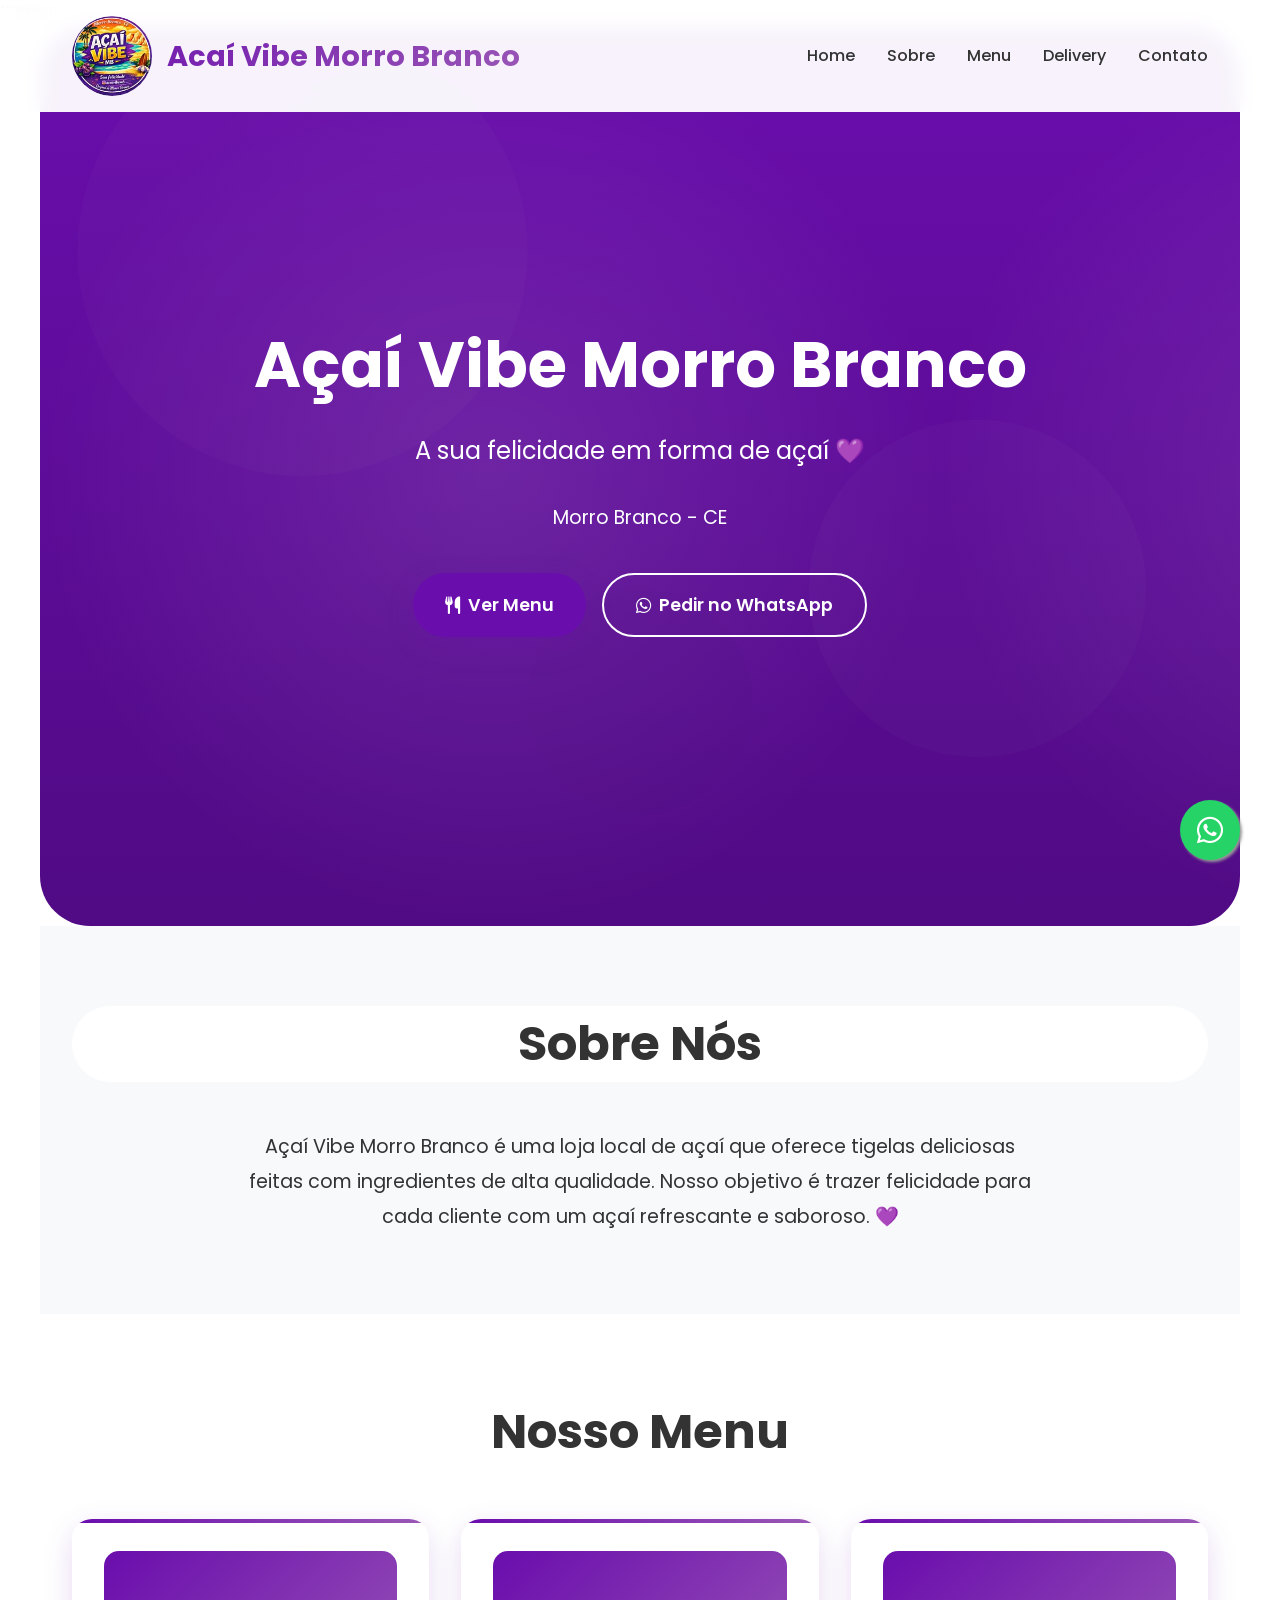
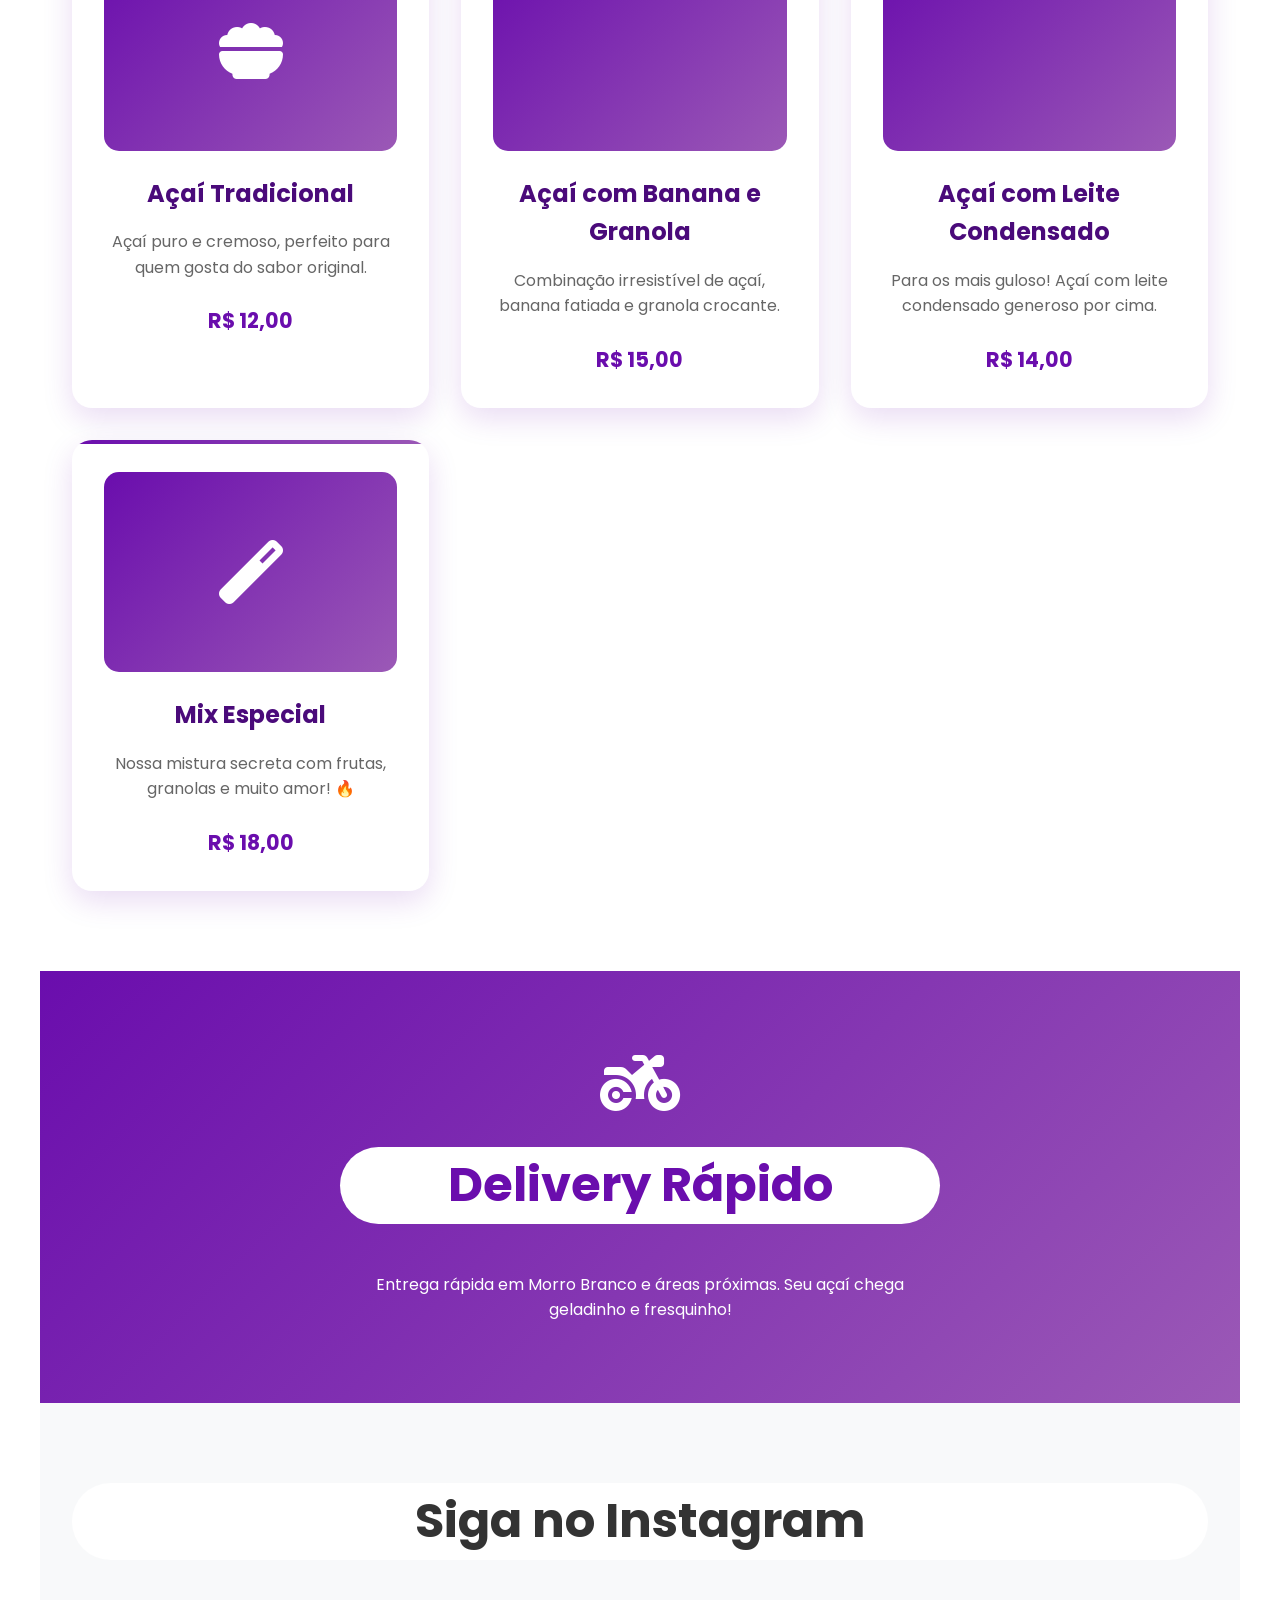
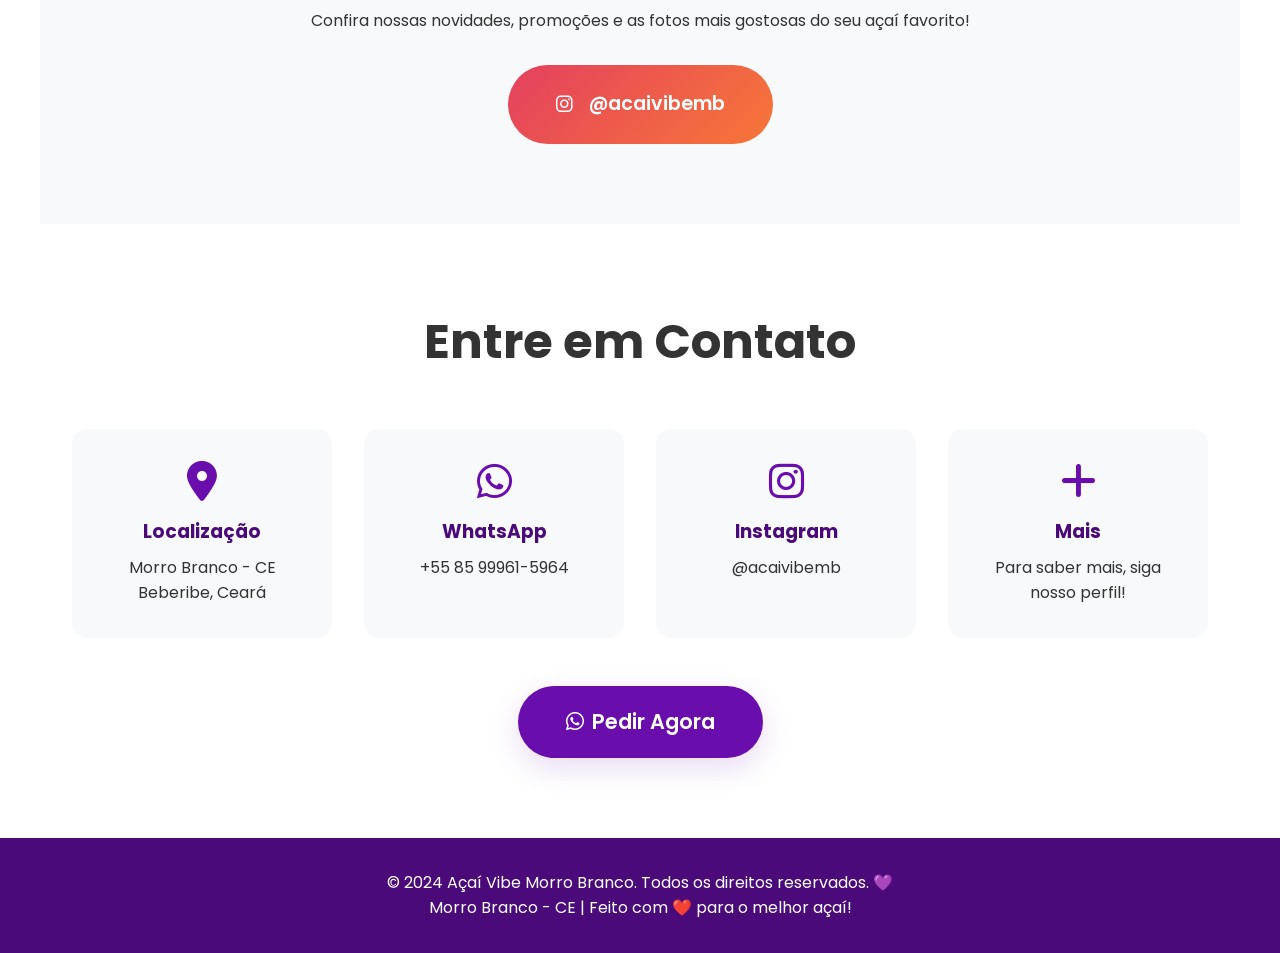
==== index.html @ 9241746a "Primeiro commit" ====
```html
<!DOCTYPE html>
<html lang="pt-BR">
<head>
    <meta charset="UTF-8">
    <meta name="viewport" content="width=device-width, initial-scale=1.0">
    <title>Açaí Vibe Morro Branco - O melhor açaí de Morro Branco!</title>
    <link href="https://fonts.googleapis.com/css2?family=Poppins:wght@300;400;500;600;700&display=swap" rel="stylesheet">
    <link rel="stylesheet" href="https://cdnjs.cloudflare.com/ajax/libs/font-awesome/6.4.0/css/all.min.css">
    <link rel="stylesheet" href="styles.css">
</head>
<body>
    <!-- Navigation -->
    <nav>
        <div class="nav-container">
            <div class="logo" >
                    <img src="./IMG/logo.jpg" alt="Logo Açaí Vibe" style="border-radius: 50%; width: 80px; height: 80px;">
                    Acaí Vibe Morro Branco
                </div>
            <ul class="nav-links">
                <li><a href="#home">Home</a></li>
                <li><a href="#about">Sobre</a></li>
                <li><a href="#menu">Menu</a></li>
                <li><a href="#delivery">Delivery</a></li>
                <li><a href="#contact">Contato</a></li>
            </ul>
            <div class="mobile-menu">
                <i class="fas fa-bars"></i>
            </div>
        </div>
    </nav>

    <!-- Hero Section -->
    <section id="home" class="hero">
        <div class="hero-content">
            <h1>Açaí Vibe Morro Branco</h1>
            <p>A sua felicidade em forma de açaí 💜</p>
            <div class="location">Morro Branco - CE</div>
            <div class="btn-group">
                <a href="#menu" class="btn btn-primary">
                    <i class="fas fa-utensils"></i> Ver Menu
                </a>
                <a href="https://wa.me/5585999615964" class="btn btn-secondary" target="_blank">
                    <i class="fab fa-whatsapp"></i> Pedir no WhatsApp
                </a>
            </div>
        </div>
    </section>

    <!-- About Section -->
    <section id="about" class="about fade-in">
        <h2 class="section-title">Sobre Nós</h2>
        <div class="about-content">
            <p>Açaí Vibe Morro Branco é uma loja local de açaí que oferece tigelas deliciosas feitas com ingredientes de alta qualidade. Nosso objetivo é trazer felicidade para cada cliente com um açaí refrescante e saboroso. 💜</p>
        </div>
    </section>

    <!-- Menu Section -->
    <section id="menu" class="fade-in">
        <h2 class="section-title">Nosso Menu</h2>
        <div class="menu-grid">
            <div class="menu-card">
                <div class="menu-image"><i class="fas fa-bowl-food"></i></div>
                <h3>Açaí Tradicional</h3>
                <p>Açaí puro e cremoso, perfeito para quem gosta do sabor original.</p>
                <div class="price">R$ 12,00</div>
            </div>
            <div class="menu-card">
                <div class="menu-image"><i class="fas fa-banana-apple"></i></div>
                <h3>Açaí com Banana e Granola</h3>
                <p>Combinação irresistível de açaí, banana fatiada e granola crocante.</p>
                <div class="price">R$ 15,00</div>
            </div>
            <div class="menu-card">
                <div class="menu-image"><i class="fas fa-milk-bottle"></i></div>
                <h3>Açaí com Leite Condensado</h3>
                <p>Para os mais guloso! Açaí com leite condensado generoso por cima.</p>
                <div class="price">R$ 14,00</div>
            </div>
            <div class="menu-card">
                <div class="menu-image"><i class="fas fa-magic"></i></div>
                <h3>Mix Especial</h3>
                <p>Nossa mistura secreta com frutas, granolas e muito amor! 🔥</p>
                <div class="price">R$ 18,00</div>
            </div>
        </div>
    </section>

    <!-- Delivery Section -->
    <section id="delivery" class="delivery fade-in">
        <div class="delivery-content">
            <div class="delivery-icon">
                <i class="fas fa-motorcycle"></i>
            </div>
            <h2 class="section-title" style="color: var(--purple);">Delivery Rápido</h2>
            <p>Entrega rápida em Morro Branco e áreas próximas. Seu açaí chega geladinho e fresquinho!</p>
        </div>
    </section>

    <!-- Instagram Section -->
    <section id="instagram" class="instagram fade-in">
        <h2 class="section-title">Siga no Instagram</h2>
        <p>Confira nossas novidades, promoções e as fotos mais gostosas do seu açaí favorito!</p>
        <a href="https://instagram.com/acaivibemb" class="instagram-link" target="_blank">
                        <i class="fab fa-instagram"></i>
            @acaivibemb
        </a>
    </section>

    <!-- Contact Section -->
    <section id="contact" class="contact fade-in">
        <h2 class="section-title">Entre em Contato</h2>
        <div class="contact-grid">
            <div class="contact-item">
                <div class="contact-icon">
                    <i class="fas fa-map-marker-alt"></i>
                </div>
                <h3>Localização</h3>
                <p>Morro Branco - CE<br>Beberibe, Ceará</p>
            </div>
            <div class="contact-item">
                <div class="contact-icon">
                    <i class="fab fa-whatsapp"></i>
                </div>
                <h3>WhatsApp</h3>
                <p>+55 85 99961-5964</p>
            </div>
            <div class="contact-item">
                <div class="contact-icon">
                    <i class="fab fa-instagram"></i>
                </div>
                <h3>Instagram</h3>
                <p>@acaivibemb</p>
            </div>
            <div class="contact-item">
                <div class="contact-icon">
                    <i class="fas fa-plus"></i>
                </div>
                <h3>Mais</h3>
                <p>Para saber mais, siga nosso perfil!</p>
            </div>
        </div>
        <div style="text-align: center; margin-top: 3rem;">
            <a href="https://wa.me/5585999615964?text=Olá!%20Gostaria%20de%20fazer%20um%20pedido%20de%20açaí%20💜" 
               class="btn btn-primary" style="font-size: 1.3rem; padding: 1.2rem 3rem;">
                <i class="fab fa-whatsapp"></i> Pedir Agora
            </a>
        </div>
    </section>

    <!-- Footer -->
    <footer>
        <p>&copy; 2024 Açaí Vibe Morro Branco. Todos os direitos reservados. 💜</p>
        <p>Morro Branco - CE | Feito com ❤️ para o melhor açaí!</p>
    </footer>

    <!-- WhatsApp Floating Button -->
    <a href="https://wa.me/5585999615964?text=Olá!%20Vi%20o%20site%20e%20quero%20fazer%20um%20pedido%20💜" 
       class="whatsapp-float" target="_blank" title="Fale conosco no WhatsApp">
        <i class="fab fa-whatsapp"></i>
    </a>

    <script>
        // Navbar scroll effect
        window.addEventListener('scroll', () => {
            const nav = document.querySelector('nav');
            if (window.scrollY > 100) {
                nav.classList.add('scrolled');
            } else {
                nav.classList.remove('scrolled');
            }
        });

        // Smooth scrolling for navigation links
        document.querySelectorAll('a[href^="#"]').forEach(anchor => {
            anchor.addEventListener('click', function (e) {
                e.preventDefault();
                const target = document.querySelector(this.getAttribute('href'));
                if (target) {
                    target.scrollIntoView({
                        behavior: 'smooth',
                        block: 'start'
                    });
                }
            });
        });

        // Intersection Observer for fade-in animations
        const observerOptions = {
            threshold: 0.1,
            rootMargin: '0px 0px -50px 0px'
        };

        const observer = new IntersectionObserver((entries) => {
            entries.forEach(entry => {
                if (entry.isIntersecting) {
                    entry.target.classList.add('visible');
                }
            });
        }, observerOptions);

        // Observe all fade-in elements
        document.querySelectorAll('.fade-in').forEach(el => {
            observer.observe(el);
        });

        // WhatsApp button click animation
        document.querySelectorAll('.whatsapp-float, .btn-secondary').forEach(btn => {
            btn.addEventListener('click', function(e) {
                // Pulse animation
                this.style.transform = 'scale(0.95)';
                setTimeout(() => {
                    this.style.transform = '';
                }, 150);
            });
        });

        // Menu cards hover animation
        document.querySelectorAll('.menu-card').forEach(card => {
            card.addEventListener('mouseenter', function() {
                this.style.transform = 'translateY(-10px) scale(1.02)';
            });
            card.addEventListener('mouseleave', function() {
                this.style.transform = 'translateY(0) scale(1)';
            });
        });

        // Mobile menu toggle (basic implementation)
        const mobileMenu = document.querySelector('.mobile-menu');
        const navLinks = document.querySelector('.nav-links');
        
        mobileMenu.addEventListener('click', () => {
            navLinks.classList.toggle('active');
            const icon = mobileMenu.querySelector('i');
            icon.classList.toggle('fa-bars');
            icon.classList.toggle('fa-times');
        });

        // Add mobile menu styles dynamically
        const mobileStyles = `
            @media (max-width: 768px) {
                .nav-links.active {
                    position: fixed;
                    top: 70px;
                    left: 0;
                    width: 100%;
                    background: white;
                    flex-direction: column;
                    padding: 2rem;
                    box-shadow: 0 10px 30px rgba(0,0,0,0.1);
                }
                .nav-links.active a {
                    padding: 1rem;
                    border-bottom: 1px solid #eee;
                }
            }
        `;
        const style = document.createElement('style');
        style.textContent = mobileStyles;
        document.head.appendChild(style);

        // Parallax effect for hero
        window.addEventListener('scroll', () => {
            const scrolled = window.pageYOffset;
            const hero = document.querySelector('.hero');
            const speed = scrolled * 0.5;
            hero.style.transform = `translateY(${speed}px)`;
        });

        // Counter animation (for future use)
        function animateCounters() {
            // Can be extended for counters in future
        }

        // Initialize
        document.addEventListener('DOMContentLoaded', () => {
            // Trigger initial animation for hero
            setTimeout(() => {
                document.querySelector('.hero-content').style.opacity = '1';
            }, 500);
        });
    </script>
</body>
</html>
---- styles.css ----
* {
     margin: 0;
     padding: 0;
     box-sizing: border-box;
 }

 body {
     font-family: 'Poppins', sans-serif;
     line-height: 1.6;
     color: #333;
     overflow-x: hidden;
 }

 .logo {
     font-size: 2.2rem;
     font-weight: bold;
     display: flex;
     align-items: center;
     gap: 15px;
     transition: transform 0.3s ease;
 }  

 /* Color Variables */
 :root {
     --purple: #6A0DAD;
     --dark-purple: #4A0A7A;
     --light-purple: #9B59B6;
     --white: #FFFFFF;
     --light-bg: #F8F9FA;
     --shadow: 0 10px 30px rgba(106, 13, 173, 0.15);
 }

 /* Navigation */
 nav {
     position: fixed;
     top: 0;
     width: 100%;
     background: rgba(255, 255, 255, 0.95);
     backdrop-filter: blur(10px);
     z-index: 1000;
     padding: 1rem 0;
     transition: all 0.3s ease;
 }

 nav.scrolled {
     padding: 0.5rem 0;
     box-shadow: var(--shadow);
 }

 .nav-container {
     max-width: 1200px;
     margin: 0 auto;
     display: flex;
     justify-content: space-between;
     align-items: center;
     padding: 0 2rem;
 }

 .logo {
     font-size: 1.8rem;
     font-weight: 700;
     background: linear-gradient(135deg, var(--purple), var(--light-purple));
     -webkit-background-clip: text;
     -webkit-text-fill-color: transparent;
     background-clip: text;
 }

 .nav-links {
     display: flex;
     list-style: none;
     gap: 2rem;
 }

 .nav-links a {
     text-decoration: none;
     color: #333;
     font-weight: 500;
     transition: color 0.3s ease;
 }

 .nav-links a:hover {
     color: var(--purple);
 }

 .mobile-menu {
     display: none;
     font-size: 1.5rem;
     cursor: pointer;
 }

 /* Hero Section */
 .hero {
     height: 100vh;
     background: linear-gradient(rgba(106, 13, 173, 0.8), rgba(74, 10, 122, 0.8)),
         url('data:image/svg+xml,<svg xmlns="http://www.w3.org/2000/svg" viewBox="0 0 1200 800"><rect fill="%236A0DAD" width="1200" height="800"/><circle fill="%239B59B6" opacity="0.3" cx="300" cy="200" r="200"/><circle fill="%23FFFFFF" opacity="0.1" cx="900" cy="500" r="150"/><circle fill="%234A0A7A" opacity="0.2" cx="600" cy="600" r="100"/></svg>');
     background-size: cover;
     background-position: center;
     display: flex;
     align-items: center;
     justify-content: center;
     text-align: center;
     color: white;
     position: relative;
     border-radius: 50px;
 }

 .hero::before {
     content: '';
     position: absolute;
     top: 0;
     left: 0;
     right: 0;
     bottom: 0;
     background: url('data:image/svg+xml,<svg xmlns="http://www.w3.org/2000/svg" viewBox="0 0 100 100"><defs><radialGradient id="a" cx="50%" cy="50%"><stop offset="0%" stop-color="%23FFFFFF" stop-opacity="0.1"/><stop offset="100%" stop-color="%23FFFFFF" stop-opacity="0"/></radialGradient></defs><circle fill="url(%23a)" cx="50" cy="50" r="50"/></svg>') repeat;
     animation: float 20s ease-in-out infinite;
 }

 @keyframes float {

     0%,
     100% {
         transform: translateY(0px);
     }

     50% {
         transform: translateY(-20px);
     }
 }

 .hero-content h1 {
     font-size: clamp(2.5rem, 5vw, 4rem);
     font-weight: 700;
     margin-bottom: 1rem;
     animation: slideInUp 1s ease-out;
 }

 .hero-content p {
     font-size: clamp(1.1rem, 2.5vw, 1.5rem);
     margin-bottom: 2rem;
     animation: slideInUp 1s ease-out 0.2s both;
 }

 .hero-content .location {
     font-size: 1.2rem;
     margin-bottom: 2.5rem;
     opacity: 0.9;
     animation: slideInUp 1s ease-out 0.4s both;
 }

 .btn-group {
     display: flex;
     gap: 1rem;
     flex-wrap: wrap;
     justify-content: center;
     animation: slideInUp 1s ease-out 0.6s both;
 }

 .btn {
     padding: 1rem 2rem;
     border: none;
     border-radius: 50px;
     font-size: 1.1rem;
     font-weight: 600;
     text-decoration: none;
     display: inline-flex;
     align-items: center;
     gap: 0.5rem;
     transition: all 0.3s ease;
     cursor: pointer;
 }

 .btn-primary {
     background: var(--purple);
     color: white;
     box-shadow: var(--shadow);
 }

 .btn-primary:hover {
     transform: translateY(-3px);
     box-shadow: 0 15px 40px rgba(106, 13, 173, 0.3);
 }

 .btn-secondary {
     background: transparent;
     color: white;
     border: 2px solid white;
 }

 .btn-secondary:hover {
     background: white;
     color: var(--purple);
     transform: translateY(-3px);
 }

 /* Sections */
 section {
     padding: 5rem 2rem;
     max-width: 1200px;
     margin: 0 auto;
 }

 .section-title {
     text-align: center;
     font-size: clamp(2rem, 4vw, 3rem);
     margin-bottom: 3rem;
     background-color: white;
     border-radius: 50px;
 }

 /* About Section */
 .about {
     background: var(--light-bg);
 }

 .about-content {
     max-width: 800px;
     margin: 0 auto;
     text-align: center;
     font-size: 1.2rem;
     line-height: 1.8;
 }

 /* Menu Section */
 .menu-grid {
     display: grid;
     grid-template-columns: repeat(auto-fit, minmax(300px, 1fr));
     gap: 2rem;
     margin-top: 3rem;
 }

 .menu-card {
     background: white;
     border-radius: 20px;
     padding: 2rem;
     text-align: center;
     box-shadow: var(--shadow);
     transition: all 0.3s ease;
     position: relative;
     overflow: hidden;
 }

 .menu-card::before {
     content: '';
     position: absolute;
     top: 0;
     left: 0;
     right: 0;
     height: 4px;
     background: linear-gradient(90deg, var(--purple), var(--light-purple));
 }

 .menu-card:hover {
     transform: translateY(-10px);
     box-shadow: 0 20px 50px rgba(106, 13, 173, 0.2);
 }

 .menu-image {
     width: 100%;
     height: 200px;
     background: linear-gradient(135deg, var(--purple), var(--light-purple));
     border-radius: 15px;
     margin-bottom: 1.5rem;
     display: flex;
     align-items: center;
     justify-content: center;
     font-size: 4rem;
     color: white;
 }

 .menu-card h3 {
     font-size: 1.5rem;
     margin-bottom: 1rem;
     color: var(--dark-purple);
 }

 .menu-card p {
     color: #666;
     margin-bottom: 1.5rem;
 }

 .price {
     font-size: 1.3rem;
     font-weight: 700;
     color: var(--purple);
 }

 /* Delivery Section */
 .delivery {
     background: linear-gradient(135deg, var(--purple), var(--light-purple));
     color: white;
     text-align: center;
 }

 .delivery-content {
     max-width: 600px;
     margin: 0 auto;
 }

 .delivery-icon {
     font-size: 4rem;
     margin-bottom: 2rem;
     animation: bounce 2s infinite;
 }

 @keyframes bounce {

     0%,
     20%,
     50%,
     80%,
     100% {
         transform: translateY(0);
     }

     40% {
         transform: translateY(-10px);
     }

     60% {
         transform: translateY(-5px);
     }
 }

 /* Instagram Section */
 .instagram {
     background: var(--light-bg);
     text-align: center;
 }

 .instagram-link {
     display: inline-flex;
     align-items: center;
     gap: 1rem;
     background: linear-gradient(135deg, #E4405F, #F77737);
     color: white;
     padding: 1.5rem 3rem;
     border-radius: 50px;
     text-decoration: none;
     font-size: 1.2rem;
     font-weight: 600;
     transition: all 0.3s ease;
     margin-top: 2rem;
 }

 .instagram-link:hover {
     transform: translateY(-3px);
     box-shadow: 0 15px 40px rgba(228, 64, 95, 0.4);
 }

 /* Contact Section */
 .contact {
     background: white;
 }

 .contact-grid {
     display: grid;
     grid-template-columns: repeat(auto-fit, minmax(250px, 1fr));
     gap: 2rem;
     margin-top: 3rem;
 }

 .contact-item {
     text-align: center;
     padding: 2rem;
     background: var(--light-bg);
     border-radius: 15px;
     transition: all 0.3s ease;
 }

 .contact-item:hover {
     transform: translateY(-5px);
     background: white;
     box-shadow: var(--shadow);
 }

 .contact-icon {
     font-size: 2.5rem;
     color: var(--purple);
     margin-bottom: 1rem;
 }

 .contact-item h3 {
     color: var(--dark-purple);
     margin-bottom: 0.5rem;
 }

 /* Footer */
 footer {
     background: var(--dark-purple);
     color: white;
     text-align: center;
     padding: 2rem;
 }

 /* Animations */
 @keyframes slideInUp {
     from {
         opacity: 0;
         transform: translateY(30px);
     }

     to {
         opacity: 1;
         transform: translateY(0);
     }
 }

 .fade-in {
     opacity: 0;
     transform: translateY(30px);
     transition: all 0.6s ease;
 }

 .fade-in.visible {
     opacity: 1;
     transform: translateY(0);
 }

 /* Responsive */
 @media (max-width: 768px) {
     .nav-links {
         display: none;
     }

     .mobile-menu {
         display: block;
     }

     .btn-group {
         flex-direction: column;
         align-items: center;
     }

     .menu-grid {
         grid-template-columns: 1fr;
     }

     section {
         padding: 3rem 1rem;
     }
 }

 /* WhatsApp Float Button */
 .whatsapp-float {
     position: fixed;
     width: 60px;
     height: 60px;
     bottom: 40px;
     right: 40px;
     background: #25D366;
     color: #FFF;
     border-radius: 50px;
     text-align: center;
     font-size: 30px;
     box-shadow: 2px 2px 3px #999;
     z-index: 100;
     animation: whatsappBounce 2s infinite;
     display: flex;
     align-items: center;
     justify-content: center;
     text-decoration: none;
 }

 .whatsapp-float:hover {
     text-decoration: none;
     color: #FFF;
     transform: scale(1.1);
 }

 @keyframes whatsappBounce {

     0%,
     20%,
     50%,
     80%,
     100% {
         transform: translateY(0);
     }

     40% {
         transform: translateY(-10px);
     }

     60% {
         transform: translateY(-5px);
     }
 }

 /* Smooth Scrolling */
 html {
     scroll-behavior: smooth;
 }
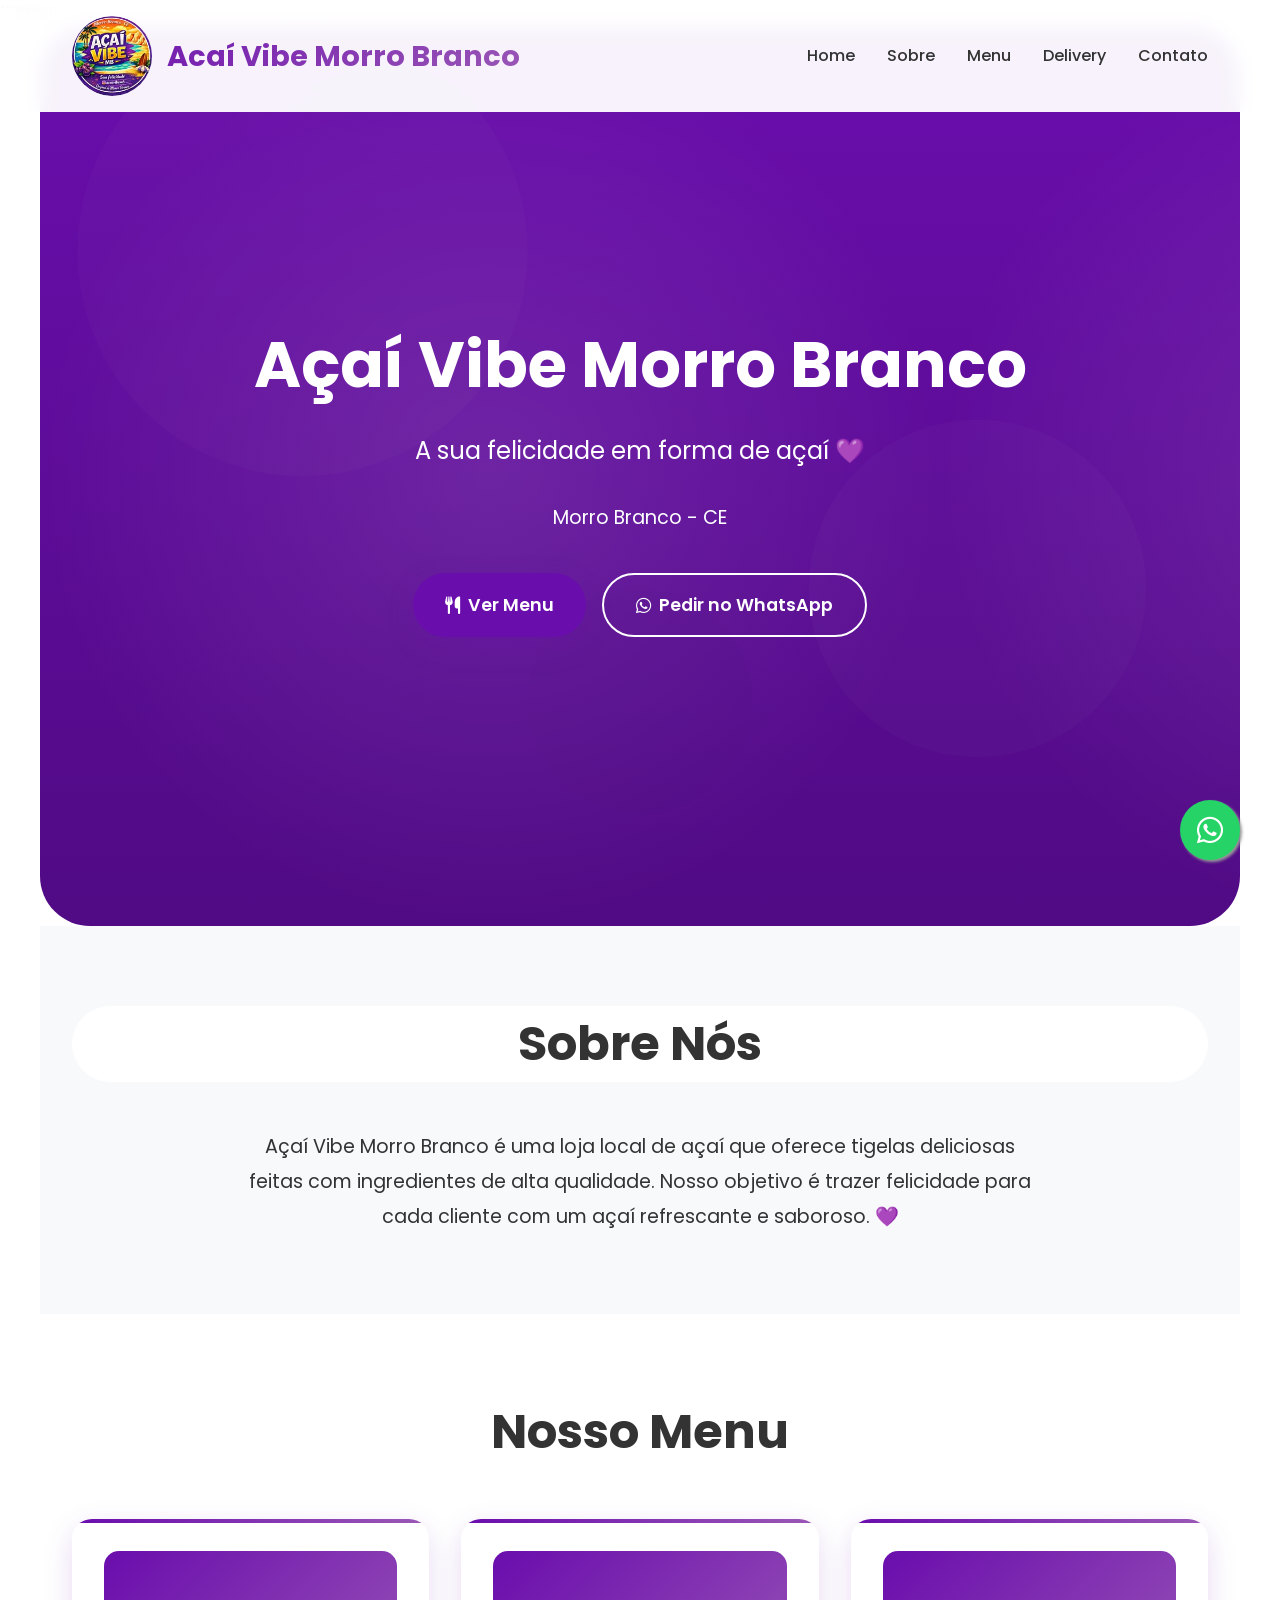
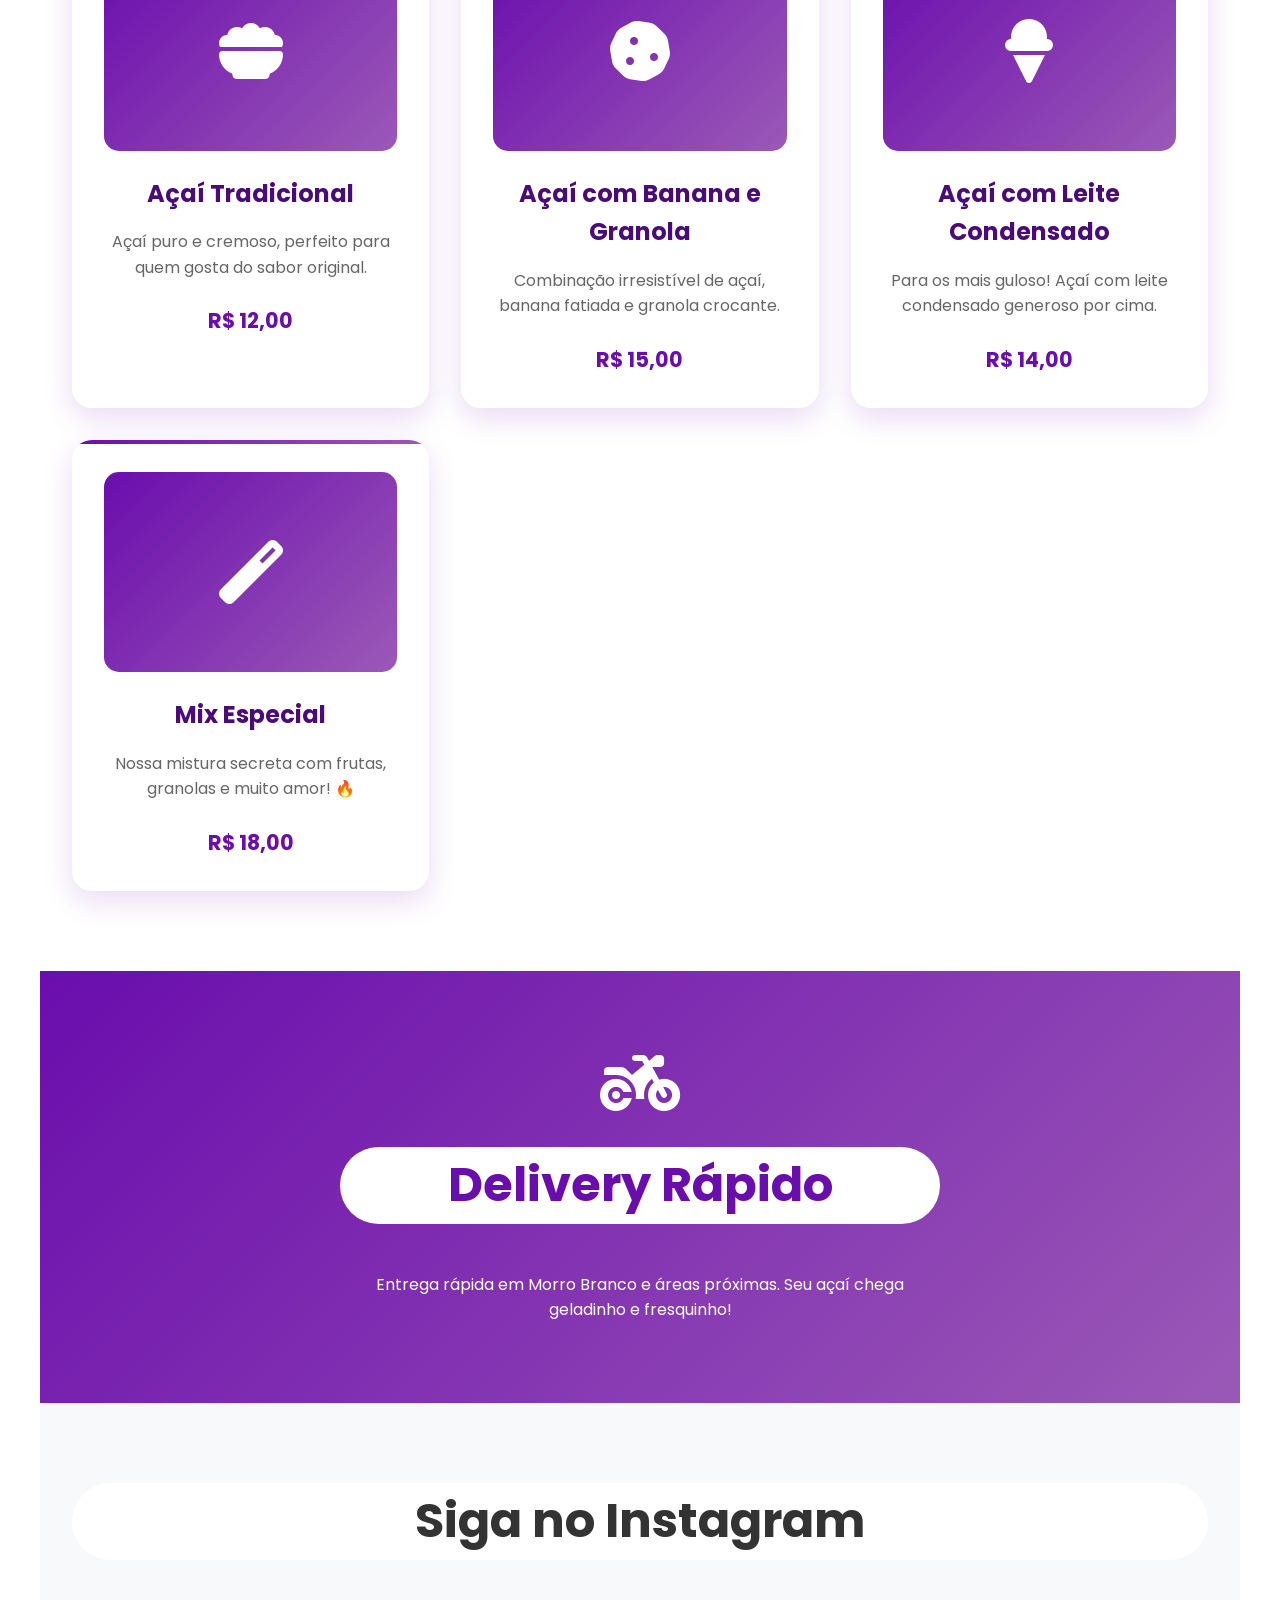
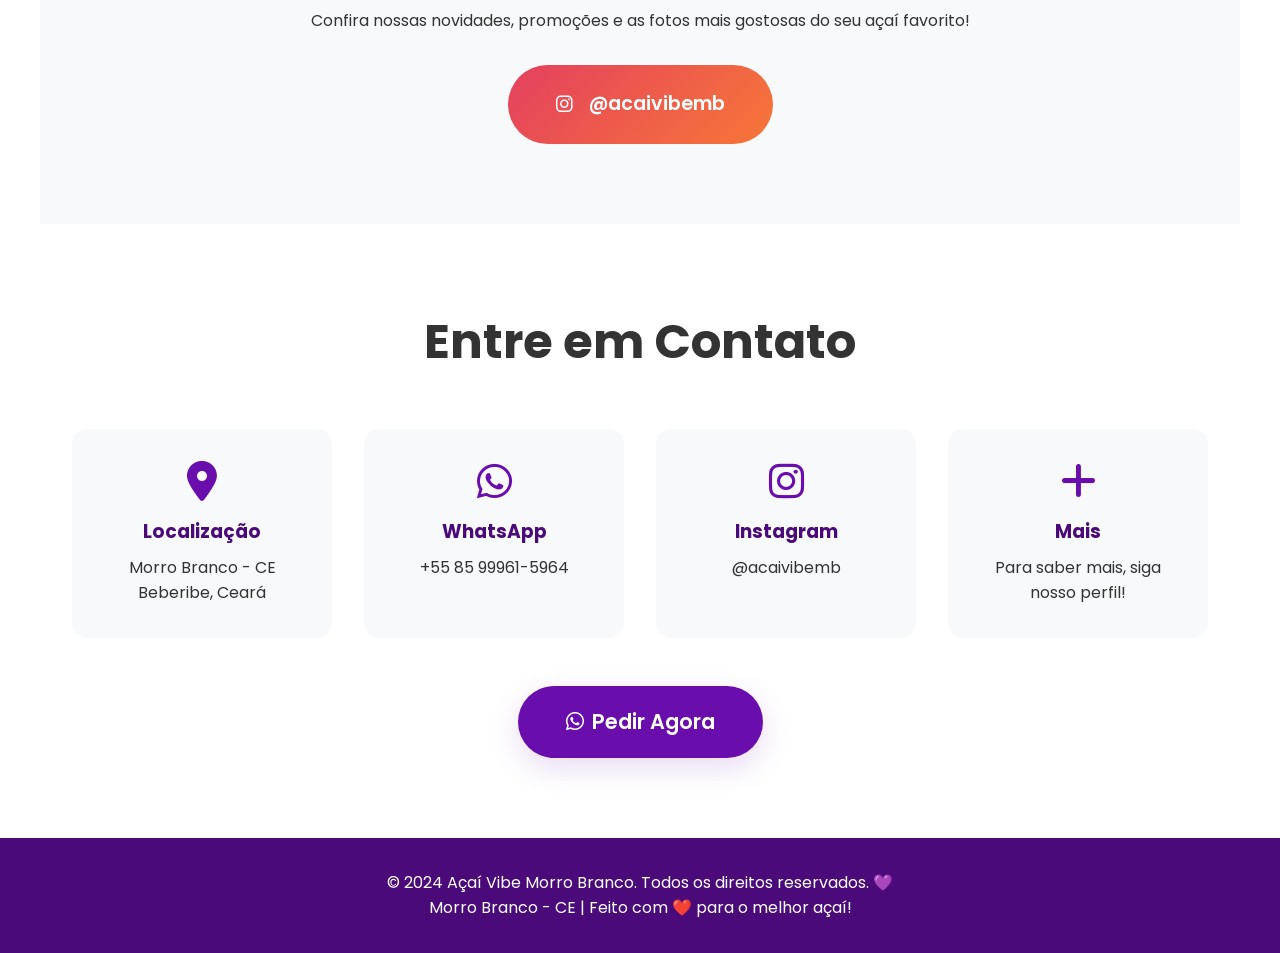
==== commit 66fb05cd: "Modifiquei umas coisinhas no código, como a adição de ícones para os itens do menu e a criação de um" ====
--- a/index.html
+++ b/index.html
@@ -8,6 +8,7 @@
     <link href="https://fonts.googleapis.com/css2?family=Poppins:wght@300;400;500;600;700&display=swap" rel="stylesheet">
     <link rel="stylesheet" href="https://cdnjs.cloudflare.com/ajax/libs/font-awesome/6.4.0/css/all.min.css">
     <link rel="stylesheet" href="styles.css">
+    <link rel="icon" type="image/png" href="./IMG/apple-touch-icon.png">
 </head>
 <body>
     <!-- Navigation -->
@@ -66,13 +67,13 @@
                 <div class="price">R$ 12,00</div>
             </div>
             <div class="menu-card">
-                <div class="menu-image"><i class="fas fa-banana-apple"></i></div>
+                <div class="menu-image"><i class="fas fa-cookie"></i></div>
                 <h3>Açaí com Banana e Granola</h3>
                 <p>Combinação irresistível de açaí, banana fatiada e granola crocante.</p>
                 <div class="price">R$ 15,00</div>
             </div>
             <div class="menu-card">
-                <div class="menu-image"><i class="fas fa-milk-bottle"></i></div>
+                <div class="menu-image"><i class="fas fa-ice-cream"></i></div>
                 <h3>Açaí com Leite Condensado</h3>
                 <p>Para os mais guloso! Açaí com leite condensado generoso por cima.</p>
                 <div class="price">R$ 14,00</div>
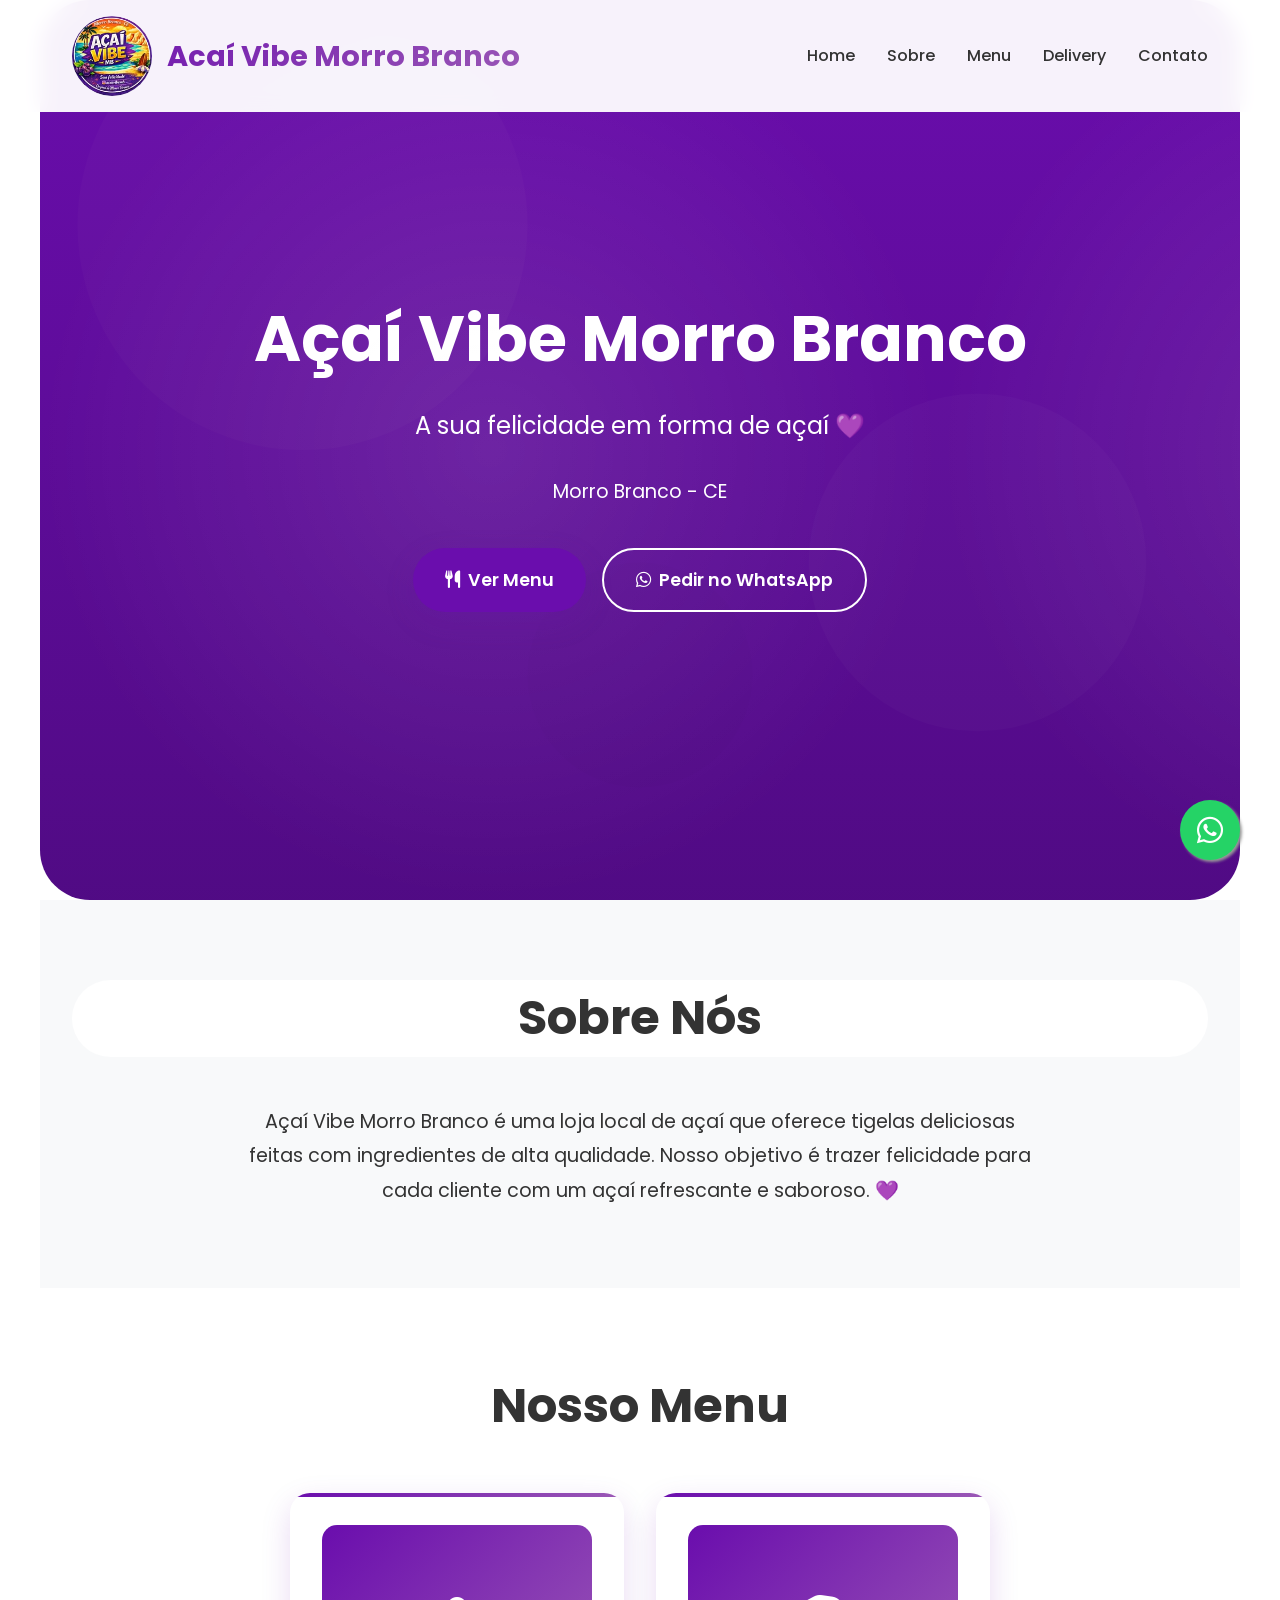
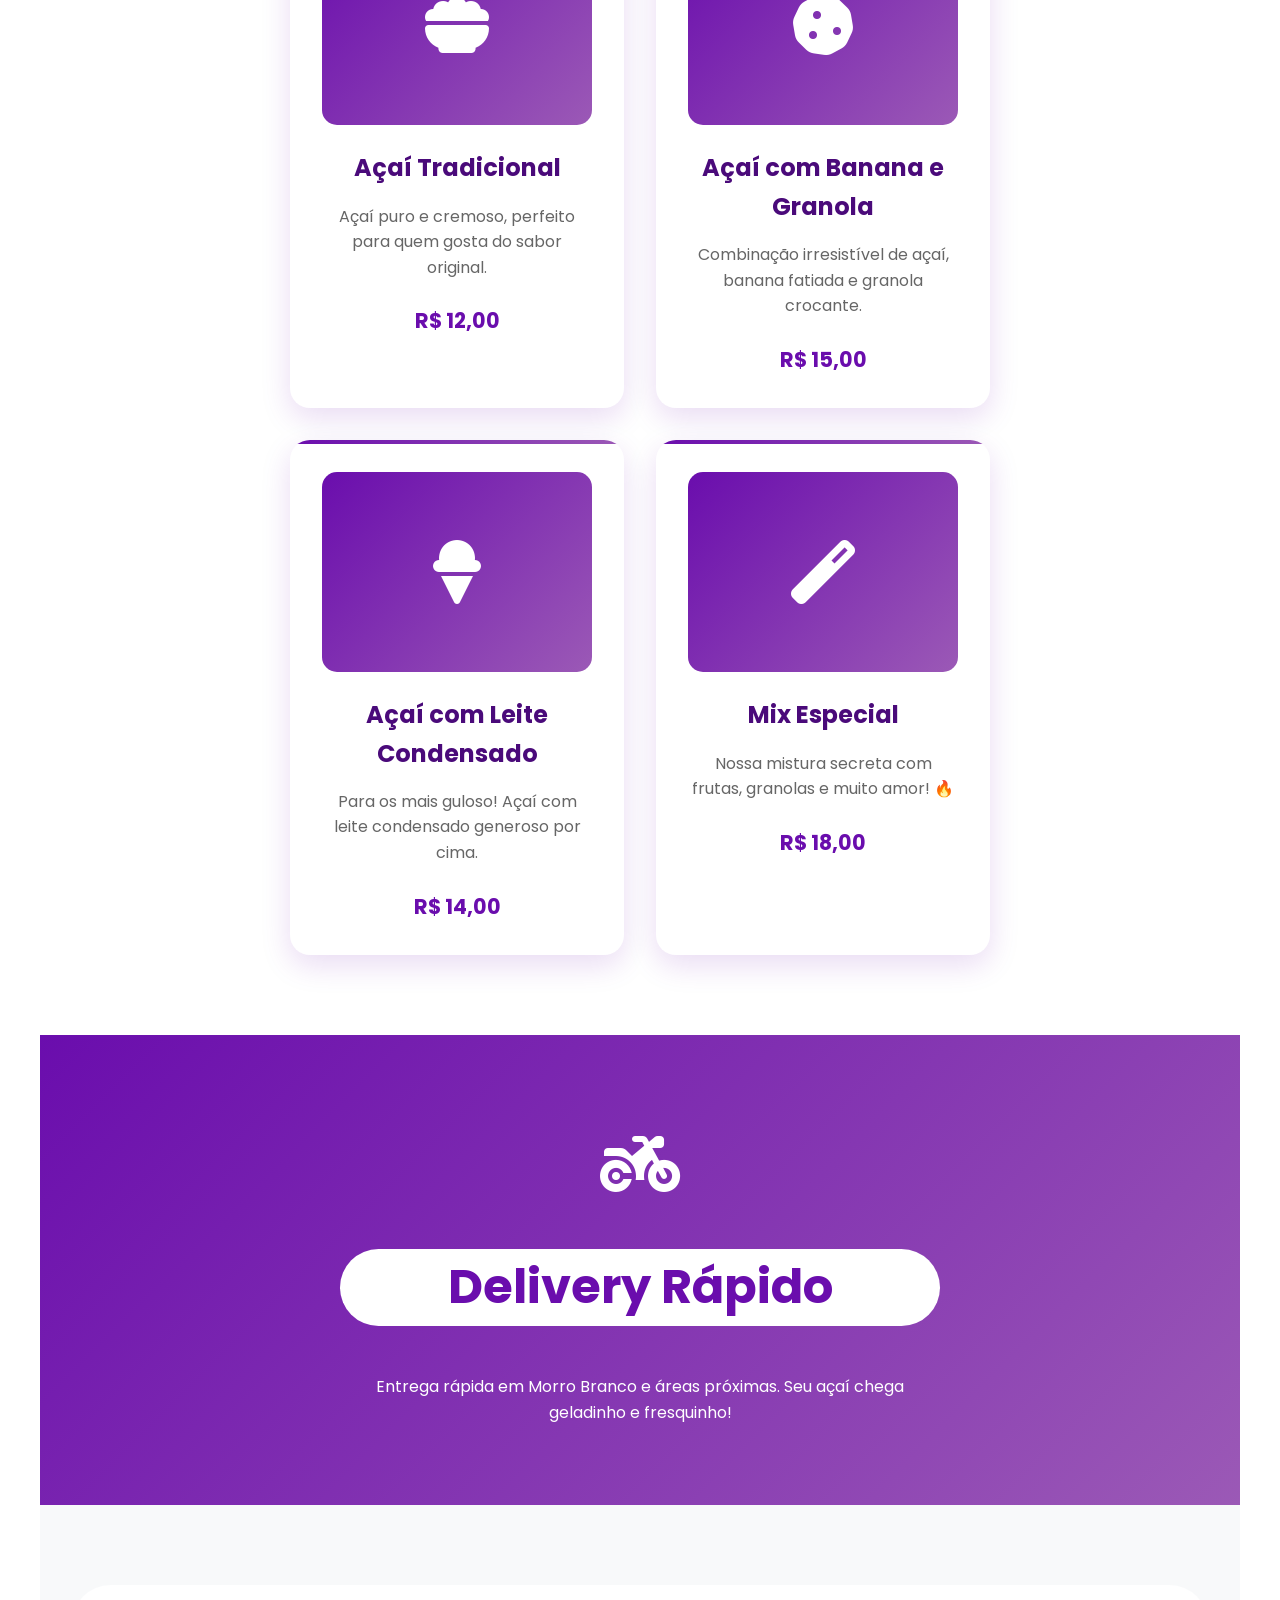
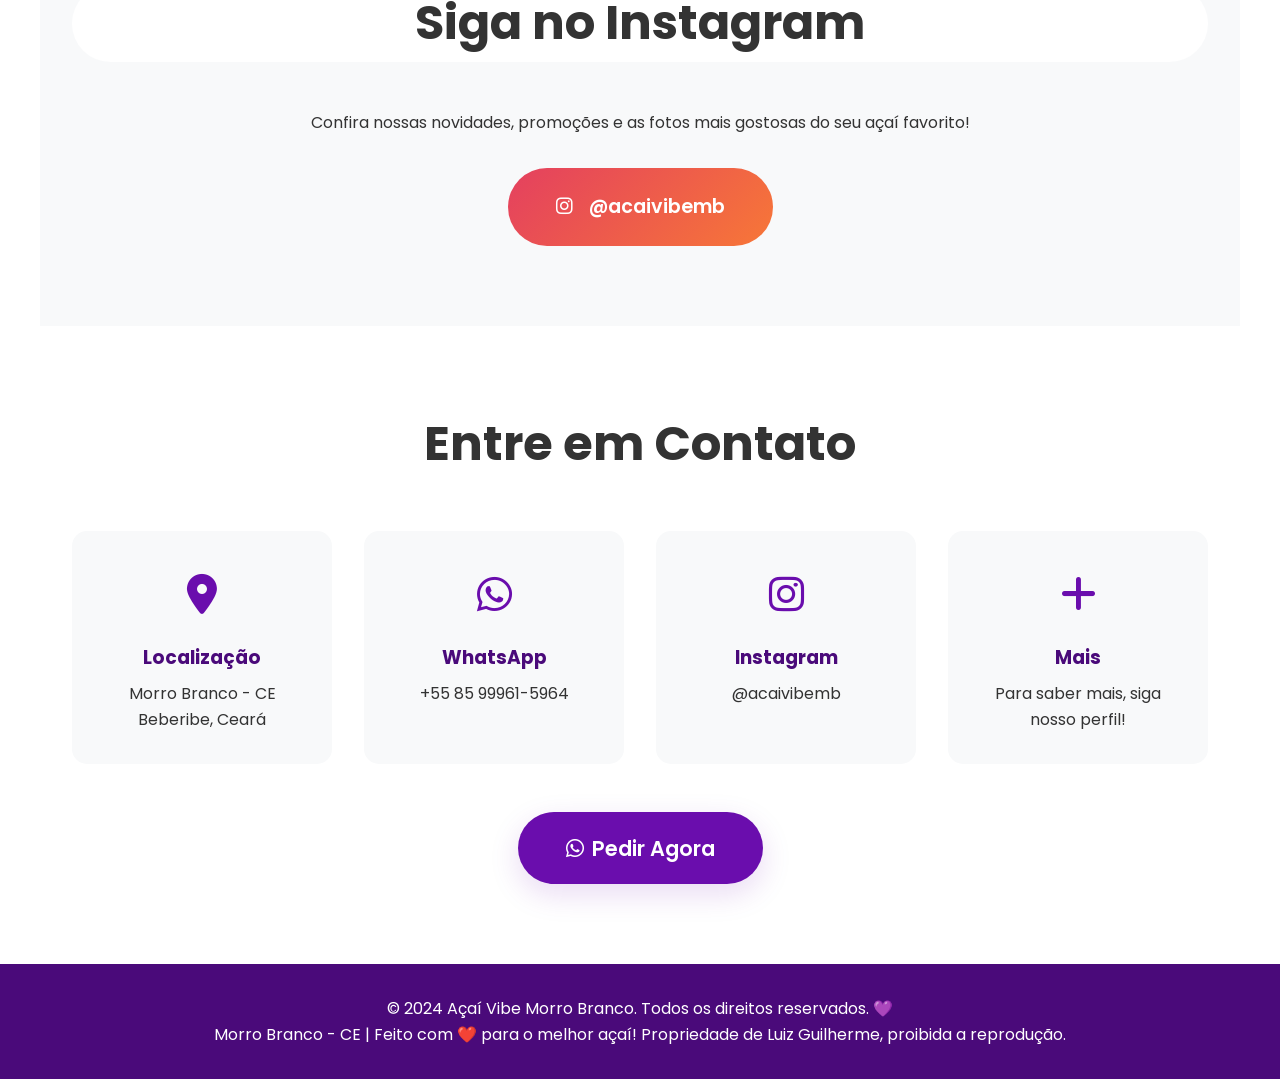
==== commit fcd6872f: "Eu adicionei um novo parágrafo no rodapé do site, destacando a localização do Açaí Vibe Morro Branco" ====
--- a/index.html
+++ b/index.html
@@ -1,23 +1,29 @@
-```html
 <!DOCTYPE html>
 <html lang="pt-BR">
+
 <head>
     <meta charset="UTF-8">
     <meta name="viewport" content="width=device-width, initial-scale=1.0">
     <title>Açaí Vibe Morro Branco - O melhor açaí de Morro Branco!</title>
-    <link href="https://fonts.googleapis.com/css2?family=Poppins:wght@300;400;500;600;700&display=swap" rel="stylesheet">
+    <link href="https://fonts.googleapis.com/css2?family=Poppins:wght@300;400;500;600;700&display=swap"
+        rel="stylesheet">
     <link rel="stylesheet" href="https://cdnjs.cloudflare.com/ajax/libs/font-awesome/6.4.0/css/all.min.css">
     <link rel="stylesheet" href="styles.css">
-    <link rel="icon" type="image/png" href="./IMG/apple-touch-icon.png">
+    <link rel="icon" type="image/png" href="./IMG/favicon.ico">
+    <link rel="apple-touch-icon" sizes="180x180" href="/apple-touch-icon.png">
+    <link rel="icon" type="image/png" sizes="32x32" href="/favicon-32x32.png">
+    <link rel="icon" type="image/png" sizes="16x16" href="/favicon-16x16.png">
+    <link rel="manifest" href="/site.webmanifest">
 </head>
+
 <body>
     <!-- Navigation -->
     <nav>
         <div class="nav-container">
-            <div class="logo" >
-                    <img src="./IMG/logo.jpg" alt="Logo Açaí Vibe" style="border-radius: 50%; width: 80px; height: 80px;">
-                    Acaí Vibe Morro Branco
-                </div>
+            <div class="logo">
+                <img src="./IMG/logo.jpg" alt="Logo Açaí Vibe" style="border-radius: 50%; width: 80px; height: 80px;">
+                Acaí Vibe Morro Branco
+            </div>
             <ul class="nav-links">
                 <li><a href="#home">Home</a></li>
                 <li><a href="#about">Sobre</a></li>
@@ -52,7 +58,9 @@
     <section id="about" class="about fade-in">
         <h2 class="section-title">Sobre Nós</h2>
         <div class="about-content">
-            <p>Açaí Vibe Morro Branco é uma loja local de açaí que oferece tigelas deliciosas feitas com ingredientes de alta qualidade. Nosso objetivo é trazer felicidade para cada cliente com um açaí refrescante e saboroso. 💜</p>
+            <p>Açaí Vibe Morro Branco é uma loja local de açaí que oferece tigelas deliciosas feitas com ingredientes de
+                alta qualidade. Nosso objetivo é trazer felicidade para cada cliente com um açaí refrescante e saboroso.
+                💜</p>
         </div>
     </section>
 
@@ -103,7 +111,7 @@
         <h2 class="section-title">Siga no Instagram</h2>
         <p>Confira nossas novidades, promoções e as fotos mais gostosas do seu açaí favorito!</p>
         <a href="https://instagram.com/acaivibemb" class="instagram-link" target="_blank">
-                        <i class="fab fa-instagram"></i>
+            <i class="fab fa-instagram"></i>
             @acaivibemb
         </a>
     </section>
@@ -142,8 +150,8 @@
             </div>
         </div>
         <div style="text-align: center; margin-top: 3rem;">
-            <a href="https://wa.me/5585999615964?text=Olá!%20Gostaria%20de%20fazer%20um%20pedido%20de%20açaí%20💜" 
-               class="btn btn-primary" style="font-size: 1.3rem; padding: 1.2rem 3rem;">
+            <a href="https://wa.me/5585999615964?text=Olá!%20Gostaria%20de%20fazer%20um%20pedido%20de%20açaí%20💜"
+                class="btn btn-primary" style="font-size: 1.3rem; padding: 1.2rem 3rem;">
                 <i class="fab fa-whatsapp"></i> Pedir Agora
             </a>
         </div>
@@ -152,12 +160,12 @@
     <!-- Footer -->
     <footer>
         <p>&copy; 2024 Açaí Vibe Morro Branco. Todos os direitos reservados. 💜</p>
-        <p>Morro Branco - CE | Feito com ❤️ para o melhor açaí!</p>
+        <p>Morro Branco - CE | Feito com ❤️ para o melhor açaí! Propriedade de Luiz Guilherme, proibida a reprodução.</p>
     </footer>
 
     <!-- WhatsApp Floating Button -->
-    <a href="https://wa.me/5585999615964?text=Olá!%20Vi%20o%20site%20e%20quero%20fazer%20um%20pedido%20💜" 
-       class="whatsapp-float" target="_blank" title="Fale conosco no WhatsApp">
+    <a href="https://wa.me/5585999615964?text=Olá!%20Vi%20o%20site%20e%20quero%20fazer%20um%20pedido%20💜"
+        class="whatsapp-float" target="_blank" title="Fale conosco no WhatsApp">
         <i class="fab fa-whatsapp"></i>
     </a>
 
@@ -207,7 +215,7 @@
 
         // WhatsApp button click animation
         document.querySelectorAll('.whatsapp-float, .btn-secondary').forEach(btn => {
-            btn.addEventListener('click', function(e) {
+            btn.addEventListener('click', function (e) {
                 // Pulse animation
                 this.style.transform = 'scale(0.95)';
                 setTimeout(() => {
@@ -218,10 +226,10 @@
 
         // Menu cards hover animation
         document.querySelectorAll('.menu-card').forEach(card => {
-            card.addEventListener('mouseenter', function() {
+            card.addEventListener('mouseenter', function () {
                 this.style.transform = 'translateY(-10px) scale(1.02)';
             });
-            card.addEventListener('mouseleave', function() {
+            card.addEventListener('mouseleave', function () {
                 this.style.transform = 'translateY(0) scale(1)';
             });
         });
@@ -229,7 +237,7 @@
         // Mobile menu toggle (basic implementation)
         const mobileMenu = document.querySelector('.mobile-menu');
         const navLinks = document.querySelector('.nav-links');
-        
+
         mobileMenu.addEventListener('click', () => {
             navLinks.classList.toggle('active');
             const icon = mobileMenu.querySelector('i');
@@ -282,4 +290,5 @@
         });
     </script>
 </body>
+
 </html>
--- a/styles.css
+++ b/styles.css
@@ -18,7 +18,7 @@
      align-items: center;
      gap: 15px;
      transition: transform 0.3s ease;
- }  
+ }
 
  /* Color Variables */
  :root {
@@ -29,6 +29,8 @@
      --light-bg: #F8F9FA;
      --shadow: 0 10px 30px rgba(106, 13, 173, 0.15);
  }
+
+
 
  /* Navigation */
  nav {
@@ -223,9 +225,24 @@
  /* Menu Section */
  .menu-grid {
      display: grid;
-     grid-template-columns: repeat(auto-fit, minmax(300px, 1fr));
+     grid-template-columns: 1fr 1fr;
+     /* Força 2 colunas */
      gap: 2rem;
      margin-top: 3rem;
+     max-width: 700px;
+     /* Opcional: limita o container para manter 2 cards por linha */
+     margin-left: auto;
+     margin-right: auto;
+ }
+
+ /* Responsivo para telas pequenas */
+ @media (max-width: 768px) {
+     .menu-grid {
+         grid-template-columns: 1fr;
+         /* 1 card por linha no mobile */
+         max-width: 100%;
+         /* Ocupa a largura total */
+     }
  }
 
  .menu-card {
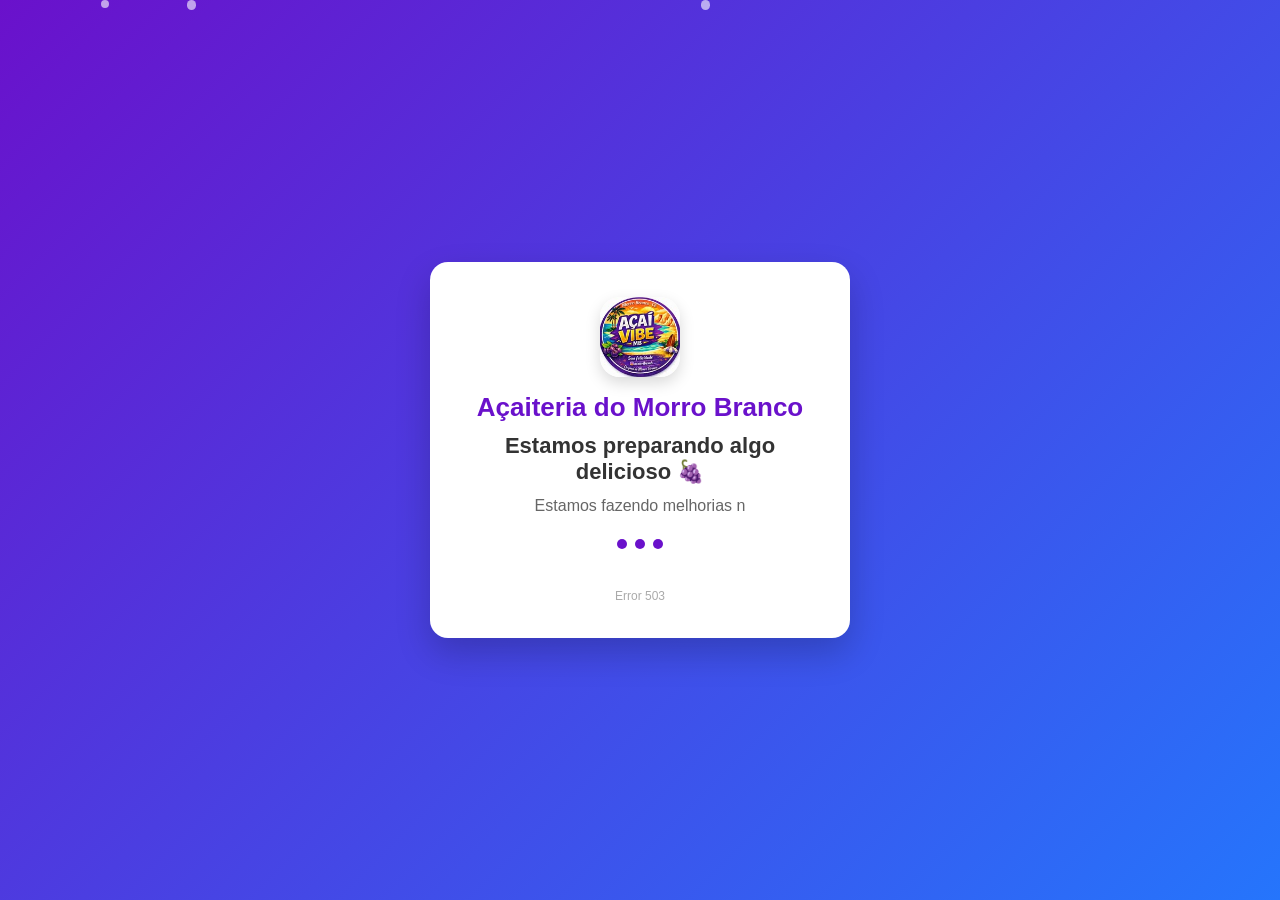
==== commit 2ad57e8c: "Coloquei o index em manutenção" ====
--- a/index.html
+++ b/index.html
@@ -2,293 +2,285 @@
 <html lang="pt-BR">
 
 <head>
+
     <meta charset="UTF-8">
     <meta name="viewport" content="width=device-width, initial-scale=1.0">
-    <title>Açaí Vibe Morro Branco - O melhor açaí de Morro Branco!</title>
-    <link href="https://fonts.googleapis.com/css2?family=Poppins:wght@300;400;500;600;700&display=swap"
-        rel="stylesheet">
-    <link rel="stylesheet" href="https://cdnjs.cloudflare.com/ajax/libs/font-awesome/6.4.0/css/all.min.css">
-    <link rel="stylesheet" href="styles.css">
-    <link rel="icon" type="image/png" href="./IMG/favicon.ico">
-    <link rel="apple-touch-icon" sizes="180x180" href="/apple-touch-icon.png">
-    <link rel="icon" type="image/png" sizes="32x32" href="/favicon-32x32.png">
-    <link rel="icon" type="image/png" sizes="16x16" href="/favicon-16x16.png">
-    <link rel="manifest" href="/site.webmanifest">
+
+    <title>Açaiteria do Morro Branco | Manutenção</title>
+
+    <style>
+        /* RESET */
+
+        * {
+            margin: 0;
+            padding: 0;
+            box-sizing: border-box;
+            font-family: Arial, Helvetica, sans-serif;
+        }
+
+        html,
+        body {
+            width: 100%;
+            min-height: 100vh;
+        }
+
+        /* BODY */
+
+        body {
+            display: flex;
+            justify-content: center;
+            align-items: center;
+            background: linear-gradient(135deg, #6a11cb, #2575fc);
+            overflow: hidden;
+            padding: 20px;
+            position: relative;
+        }
+
+        /* CARD */
+
+        .container {
+            background: white;
+            padding: 35px;
+            border-radius: 18px;
+            box-shadow: 0 15px 35px rgba(0, 0, 0, 0.2);
+            text-align: center;
+            max-width: 420px;
+            width: 100%;
+            animation: fadeUp 1s ease;
+            position: relative;
+            z-index: 2;
+        }
+
+        /* LOGO */
+
+        .logo-img {
+            display: flex;
+            justify-content: center;
+            margin-bottom: 15px;
+        }
+
+        .logo-img img {
+            width: 80px;
+            height: 80px;
+            object-fit: cover;
+            border-radius: 20px;
+            box-shadow: 0 6px 15px rgba(0, 0, 0, 0.15);
+        }
+
+        .logo {
+            font-size: 26px;
+            font-weight: bold;
+            color: #6a11cb;
+            margin-bottom: 10px;
+        }
+
+        /* TEXTOS */
+
+        h1 {
+            font-size: 22px;
+            margin-bottom: 10px;
+            color: #333;
+        }
+
+        p {
+            color: #666;
+            margin-bottom: 20px;
+            line-height: 1.4;
+            min-height: 24px;
+        }
+
+        /* LOADER */
+
+        .loader {
+            display: flex;
+            justify-content: center;
+            gap: 8px;
+        }
+
+        .loader span {
+            width: 10px;
+            height: 10px;
+            background: #6a11cb;
+            border-radius: 50%;
+            animation: bounce 1.4s infinite;
+        }
+
+        .loader span:nth-child(2) {
+            animation-delay: 0.2s;
+        }
+
+        .loader span:nth-child(3) {
+            animation-delay: 0.4s;
+        }
+
+        /* ERROR */
+
+        .error-code {
+            margin-top: 40px;
+            font-size: 12px;
+            color: #aaa;
+        }
+
+        /* PARTÍCULAS */
+
+        .particle {
+            position: fixed;
+            top: 0;
+            left: 0;
+            pointer-events: none;
+            background: white;
+            border-radius: 50%;
+            opacity: 0.6;
+            animation: float 10s linear infinite;
+        }
+
+        /* ANIMAÇÕES */
+
+        @keyframes bounce {
+
+            0%,
+            80%,
+            100% {
+                transform: scale(0);
+            }
+
+            40% {
+                transform: scale(1);
+            }
+        }
+
+        @keyframes fadeUp {
+            from {
+                opacity: 0;
+                transform: translateY(30px);
+            }
+
+            to {
+                opacity: 1;
+                transform: translateY(0);
+            }
+        }
+
+        @keyframes float {
+            0% {
+                transform: translateY(100vh) scale(0);
+                opacity: 0;
+            }
+
+            50% {
+                opacity: 0.8;
+            }
+
+            100% {
+                transform: translateY(-10vh) scale(1);
+                opacity: 0;
+            }
+        }
+
+        /* RESPONSIVO */
+
+        @media (max-width:480px) {
+
+            .container {
+                padding: 28px;
+                border-radius: 16px;
+            }
+
+            .logo {
+                font-size: 22px;
+            }
+
+            h1 {
+                font-size: 20px;
+            }
+
+            p {
+                font-size: 14px;
+            }
+
+        }
+    </style>
+
 </head>
 
 <body>
-    <!-- Navigation -->
-    <nav>
-        <div class="nav-container">
-            <div class="logo">
-                <img src="./IMG/logo.jpg" alt="Logo Açaí Vibe" style="border-radius: 50%; width: 80px; height: 80px;">
-                Acaí Vibe Morro Branco
-            </div>
-            <ul class="nav-links">
-                <li><a href="#home">Home</a></li>
-                <li><a href="#about">Sobre</a></li>
-                <li><a href="#menu">Menu</a></li>
-                <li><a href="#delivery">Delivery</a></li>
-                <li><a href="#contact">Contato</a></li>
-            </ul>
-            <div class="mobile-menu">
-                <i class="fas fa-bars"></i>
-            </div>
+
+    <div class="container">
+
+        <div class="logo-img">
+            <img src="./IMG/logo.jpg" alt="Logo Açaiteria do Morro Branco">
         </div>
-    </nav>
-
-    <!-- Hero Section -->
-    <section id="home" class="hero">
-        <div class="hero-content">
-            <h1>Açaí Vibe Morro Branco</h1>
-            <p>A sua felicidade em forma de açaí 💜</p>
-            <div class="location">Morro Branco - CE</div>
-            <div class="btn-group">
-                <a href="#menu" class="btn btn-primary">
-                    <i class="fas fa-utensils"></i> Ver Menu
-                </a>
-                <a href="https://wa.me/5585999615964" class="btn btn-secondary" target="_blank">
-                    <i class="fab fa-whatsapp"></i> Pedir no WhatsApp
-                </a>
-            </div>
+
+        <div class="logo">
+            Açaiteria do Morro Branco
         </div>
-    </section>
-
-    <!-- About Section -->
-    <section id="about" class="about fade-in">
-        <h2 class="section-title">Sobre Nós</h2>
-        <div class="about-content">
-            <p>Açaí Vibe Morro Branco é uma loja local de açaí que oferece tigelas deliciosas feitas com ingredientes de
-                alta qualidade. Nosso objetivo é trazer felicidade para cada cliente com um açaí refrescante e saboroso.
-                💜</p>
+
+        <h1>Estamos preparando algo delicioso 🍇</h1>
+
+        <p id="typing"></p>
+
+        <div class="loader">
+            <span></span>
+            <span></span>
+            <span></span>
         </div>
-    </section>
-
-    <!-- Menu Section -->
-    <section id="menu" class="fade-in">
-        <h2 class="section-title">Nosso Menu</h2>
-        <div class="menu-grid">
-            <div class="menu-card">
-                <div class="menu-image"><i class="fas fa-bowl-food"></i></div>
-                <h3>Açaí Tradicional</h3>
-                <p>Açaí puro e cremoso, perfeito para quem gosta do sabor original.</p>
-                <div class="price">R$ 12,00</div>
-            </div>
-            <div class="menu-card">
-                <div class="menu-image"><i class="fas fa-cookie"></i></div>
-                <h3>Açaí com Banana e Granola</h3>
-                <p>Combinação irresistível de açaí, banana fatiada e granola crocante.</p>
-                <div class="price">R$ 15,00</div>
-            </div>
-            <div class="menu-card">
-                <div class="menu-image"><i class="fas fa-ice-cream"></i></div>
-                <h3>Açaí com Leite Condensado</h3>
-                <p>Para os mais guloso! Açaí com leite condensado generoso por cima.</p>
-                <div class="price">R$ 14,00</div>
-            </div>
-            <div class="menu-card">
-                <div class="menu-image"><i class="fas fa-magic"></i></div>
-                <h3>Mix Especial</h3>
-                <p>Nossa mistura secreta com frutas, granolas e muito amor! 🔥</p>
-                <div class="price">R$ 18,00</div>
-            </div>
-        </div>
-    </section>
-
-    <!-- Delivery Section -->
-    <section id="delivery" class="delivery fade-in">
-        <div class="delivery-content">
-            <div class="delivery-icon">
-                <i class="fas fa-motorcycle"></i>
-            </div>
-            <h2 class="section-title" style="color: var(--purple);">Delivery Rápido</h2>
-            <p>Entrega rápida em Morro Branco e áreas próximas. Seu açaí chega geladinho e fresquinho!</p>
-        </div>
-    </section>
-
-    <!-- Instagram Section -->
-    <section id="instagram" class="instagram fade-in">
-        <h2 class="section-title">Siga no Instagram</h2>
-        <p>Confira nossas novidades, promoções e as fotos mais gostosas do seu açaí favorito!</p>
-        <a href="https://instagram.com/acaivibemb" class="instagram-link" target="_blank">
-            <i class="fab fa-instagram"></i>
-            @acaivibemb
-        </a>
-    </section>
-
-    <!-- Contact Section -->
-    <section id="contact" class="contact fade-in">
-        <h2 class="section-title">Entre em Contato</h2>
-        <div class="contact-grid">
-            <div class="contact-item">
-                <div class="contact-icon">
-                    <i class="fas fa-map-marker-alt"></i>
-                </div>
-                <h3>Localização</h3>
-                <p>Morro Branco - CE<br>Beberibe, Ceará</p>
-            </div>
-            <div class="contact-item">
-                <div class="contact-icon">
-                    <i class="fab fa-whatsapp"></i>
-                </div>
-                <h3>WhatsApp</h3>
-                <p>+55 85 99961-5964</p>
-            </div>
-            <div class="contact-item">
-                <div class="contact-icon">
-                    <i class="fab fa-instagram"></i>
-                </div>
-                <h3>Instagram</h3>
-                <p>@acaivibemb</p>
-            </div>
-            <div class="contact-item">
-                <div class="contact-icon">
-                    <i class="fas fa-plus"></i>
-                </div>
-                <h3>Mais</h3>
-                <p>Para saber mais, siga nosso perfil!</p>
-            </div>
-        </div>
-        <div style="text-align: center; margin-top: 3rem;">
-            <a href="https://wa.me/5585999615964?text=Olá!%20Gostaria%20de%20fazer%20um%20pedido%20de%20açaí%20💜"
-                class="btn btn-primary" style="font-size: 1.3rem; padding: 1.2rem 3rem;">
-                <i class="fab fa-whatsapp"></i> Pedir Agora
-            </a>
-        </div>
-    </section>
-
-    <!-- Footer -->
-    <footer>
-        <p>&copy; 2024 Açaí Vibe Morro Branco. Todos os direitos reservados. 💜</p>
-        <p>Morro Branco - CE | Feito com ❤️ para o melhor açaí! Propriedade de Luiz Guilherme, proibida a reprodução.</p>
-    </footer>
-
-    <!-- WhatsApp Floating Button -->
-    <a href="https://wa.me/5585999615964?text=Olá!%20Vi%20o%20site%20e%20quero%20fazer%20um%20pedido%20💜"
-        class="whatsapp-float" target="_blank" title="Fale conosco no WhatsApp">
-        <i class="fab fa-whatsapp"></i>
-    </a>
+
+        <div class="error-code">Error 503</div>
+
+    </div>
 
     <script>
-        // Navbar scroll effect
-        window.addEventListener('scroll', () => {
-            const nav = document.querySelector('nav');
-            if (window.scrollY > 100) {
-                nav.classList.add('scrolled');
-            } else {
-                nav.classList.remove('scrolled');
-            }
-        });
-
-        // Smooth scrolling for navigation links
-        document.querySelectorAll('a[href^="#"]').forEach(anchor => {
-            anchor.addEventListener('click', function (e) {
-                e.preventDefault();
-                const target = document.querySelector(this.getAttribute('href'));
-                if (target) {
-                    target.scrollIntoView({
-                        behavior: 'smooth',
-                        block: 'start'
-                    });
-                }
-            });
-        });
-
-        // Intersection Observer for fade-in animations
-        const observerOptions = {
-            threshold: 0.1,
-            rootMargin: '0px 0px -50px 0px'
-        };
-
-        const observer = new IntersectionObserver((entries) => {
-            entries.forEach(entry => {
-                if (entry.isIntersecting) {
-                    entry.target.classList.add('visible');
-                }
-            });
-        }, observerOptions);
-
-        // Observe all fade-in elements
-        document.querySelectorAll('.fade-in').forEach(el => {
-            observer.observe(el);
-        });
-
-        // WhatsApp button click animation
-        document.querySelectorAll('.whatsapp-float, .btn-secondary').forEach(btn => {
-            btn.addEventListener('click', function (e) {
-                // Pulse animation
-                this.style.transform = 'scale(0.95)';
-                setTimeout(() => {
-                    this.style.transform = '';
-                }, 150);
-            });
-        });
-
-        // Menu cards hover animation
-        document.querySelectorAll('.menu-card').forEach(card => {
-            card.addEventListener('mouseenter', function () {
-                this.style.transform = 'translateY(-10px) scale(1.02)';
-            });
-            card.addEventListener('mouseleave', function () {
-                this.style.transform = 'translateY(0) scale(1)';
-            });
-        });
-
-        // Mobile menu toggle (basic implementation)
-        const mobileMenu = document.querySelector('.mobile-menu');
-        const navLinks = document.querySelector('.nav-links');
-
-        mobileMenu.addEventListener('click', () => {
-            navLinks.classList.toggle('active');
-            const icon = mobileMenu.querySelector('i');
-            icon.classList.toggle('fa-bars');
-            icon.classList.toggle('fa-times');
-        });
-
-        // Add mobile menu styles dynamically
-        const mobileStyles = `
-            @media (max-width: 768px) {
-                .nav-links.active {
-                    position: fixed;
-                    top: 70px;
-                    left: 0;
-                    width: 100%;
-                    background: white;
-                    flex-direction: column;
-                    padding: 2rem;
-                    box-shadow: 0 10px 30px rgba(0,0,0,0.1);
-                }
-                .nav-links.active a {
-                    padding: 1rem;
-                    border-bottom: 1px solid #eee;
-                }
-            }
-        `;
-        const style = document.createElement('style');
-        style.textContent = mobileStyles;
-        document.head.appendChild(style);
-
-        // Parallax effect for hero
-        window.addEventListener('scroll', () => {
-            const scrolled = window.pageYOffset;
-            const hero = document.querySelector('.hero');
-            const speed = scrolled * 0.5;
-            hero.style.transform = `translateY(${speed}px)`;
-        });
-
-        // Counter animation (for future use)
-        function animateCounters() {
-            // Can be extended for counters in future
-        }
-
-        // Initialize
-        document.addEventListener('DOMContentLoaded', () => {
-            // Trigger initial animation for hero
+
+        /* TEXTO DIGITANDO */
+
+        const text = "Estamos fazendo melhorias no site para trazer uma experiência ainda mais saborosa. Volte em breve!";
+        const typingElement = document.getElementById("typing");
+
+        let index = 0;
+
+        function typeEffect() {
+
+            if (index < text.length) {
+
+                typingElement.innerHTML += text.charAt(index);
+                index++;
+
+                setTimeout(typeEffect, 40);
+
+            }
+
+        }
+
+        typeEffect();
+
+        /* PARTÍCULAS */
+
+        function createParticle() {
+
+            const particle = document.createElement("div");
+            particle.classList.add("particle");
+
+            particle.style.left = Math.random() * window.innerWidth + "px";
+            particle.style.animationDuration = (6 + Math.random() * 6) + "s";
+
+            const size = (4 + Math.random() * 6) + "px";
+            particle.style.width = size;
+            particle.style.height = size;
+
+            document.body.appendChild(particle);
+
             setTimeout(() => {
-                document.querySelector('.hero-content').style.opacity = '1';
-            }, 500);
-        });
+
+                particle.remove();
+
+            }, 12000);
+
+        }
+
+        setInterval(createParticle, 350);
+
     </script>
+
 </body>
 
 </html>
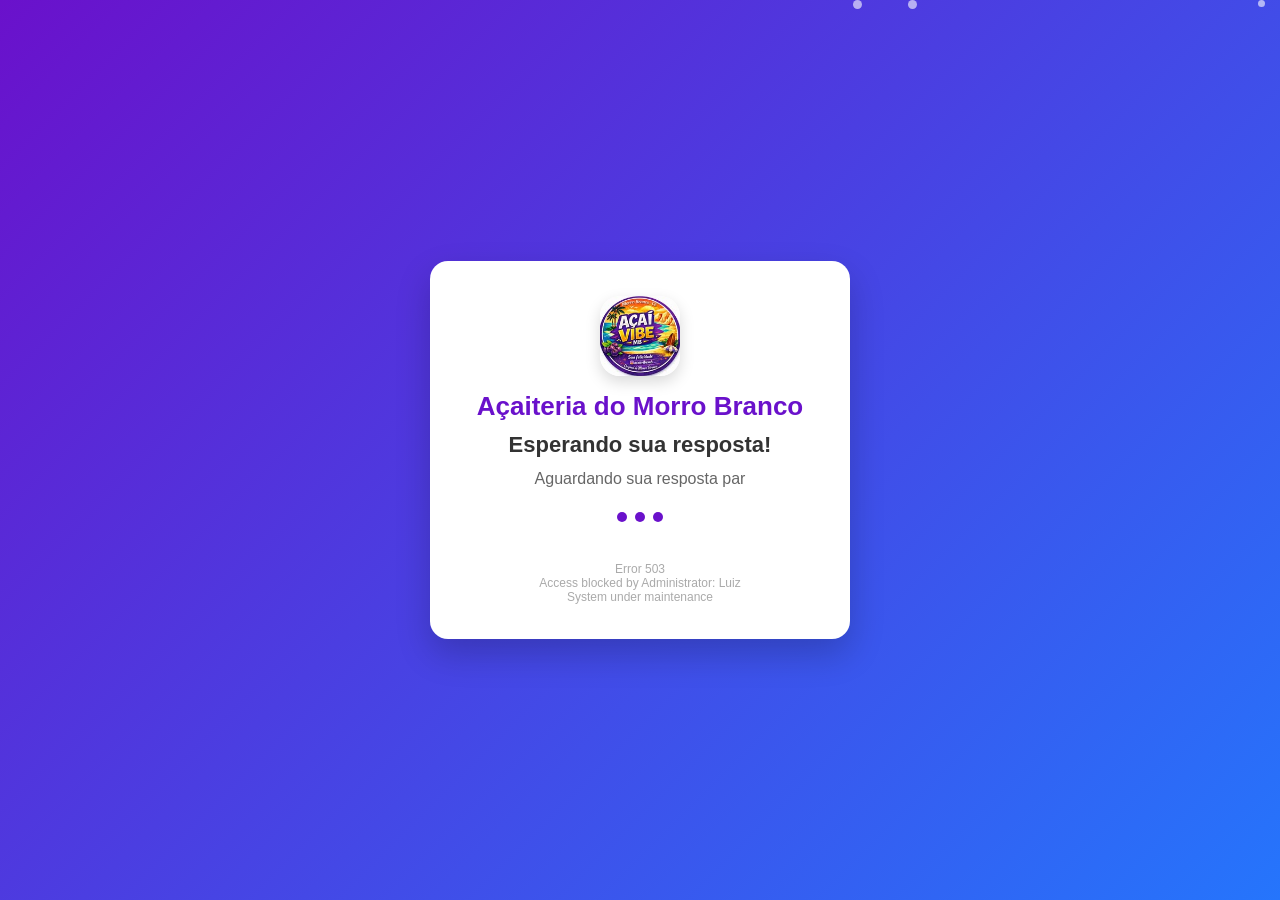
==== commit 647ea2a6: "Dei só uma editada nos textos da pagina de manuten ção (ndex.html) para ficar mais claro que o clien" ====
--- a/index.html
+++ b/index.html
@@ -215,7 +215,7 @@
             Açaiteria do Morro Branco
         </div>
 
-        <h1>Estamos preparando algo delicioso 🍇</h1>
+        <h1>Esperando sua resposta!</h1>
 
         <p id="typing"></p>
 
@@ -225,7 +225,9 @@
             <span></span>
         </div>
 
-        <div class="error-code">Error 503</div>
+        <div class="error-code">Error 503 </br>
+            Access blocked by Administrator: Luiz </br>
+            System under maintenance</div>
 
     </div>
 
@@ -233,7 +235,7 @@
 
         /* TEXTO DIGITANDO */
 
-        const text = "Estamos fazendo melhorias no site para trazer uma experiência ainda mais saborosa. Volte em breve!";
+        const text = " Aguardando sua resposta para fecharmos nosso acordo e definirmos os detalhes. Por favor, entre em contato comigo para que possa te ajudar!";
         const typingElement = document.getElementById("typing");
 
         let index = 0;
